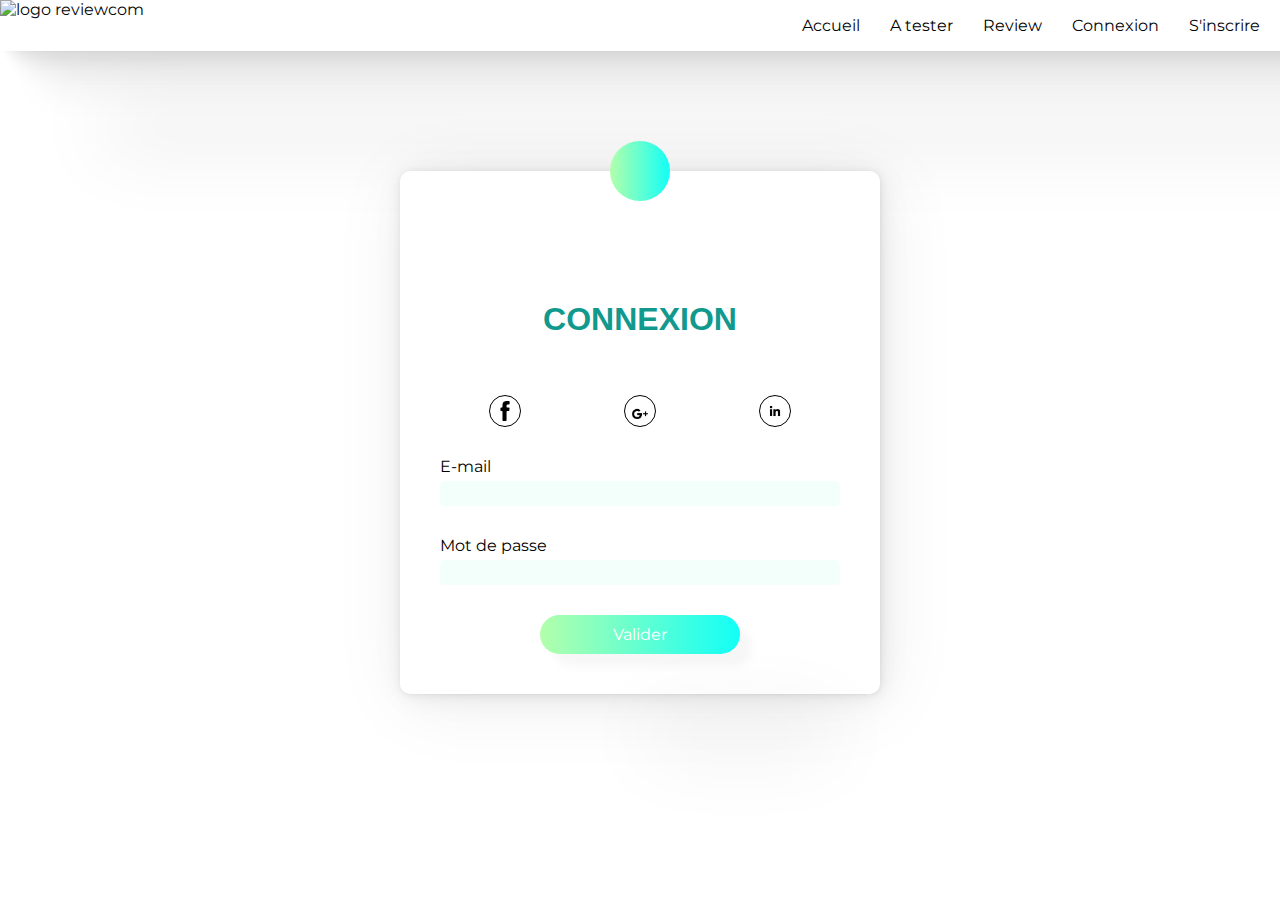
==== src/connexion.html @ 6ca83567 "création page de connexion" ====
<!DOCTYPE html>
<html lang="fr">
<head>
    <meta charset="UTF-8">
    <meta http-equiv="X-UA-Compatible" content="IE=edge">
    <meta name="viewport" content="width=device-width, initial-scale=1.0">
    <title>Connection</title>
    <link rel="stylesheet" href="./style.css">
    <link rel="preconnect" href="https://fonts.googleapis.com">
    <link rel="preconnect" href="https://fonts.gstatic.com" crossorigin>
    <link href="https://fonts.googleapis.com/css2?family=Manrope&family=Montserrat&display=swap" rel="stylesheet">
</head>
<body>
    <header>
        <a href="/index.html" id="logo"><img src="/images/logo-review.png" alt="logo reviewcom"></a>
        <nav>
            <ul>
                <li><a href="index.html">Accueil</a></li>
                <li>A tester</li>
                <li>Review</li>
                <li><a href="connexion.html">Connexion</a></li>
                <li><a href="inscription.html">S'inscrire</a></li>
            </ul>
        </nav>
    </header>
    <main>
        <section class="inscription">
           

    
            <form action="" method="get"> 
                <div class="decoration"></div>
                <h2>CONNEXION</h2>
                <div class="logo">
    <a href="https://m.facebook.com/login/?locale=fr_FR" target="_blank"><img src="images/logo-facebook.png" alt="logo facebook"></a>
    <a href="https://accounts.google.com/v3/signin/identifier?dsh=S-956052287%3A1674742061716368&continue=http%3A%2F%2Fsupport.google.com%2Fmail%2Fanswer%2F8494%3Fhl%3Dfr%26co%3DGENIE.Platform%253DDesktop&ec=GAZAdQ&hl=fr&passive=true&flowName=GlifWebSignIn&flowEntry=ServiceLogin&ifkv=AWnogHeDESg2lkqmcnrfMeO6EJKUN2V0S3sfXDUUirWxEDMGmWq05Ee-J0V-KAgzmcDhmuE2APKeBQ" target="_blank"><img src="images/logo-google.png" alt="logo google"></a>
    <a href="https://www.linkedin.com/login/fr?fromSignIn=true&trk=guest_homepage-basic_nav-header-signin" target="_blank"><img src="images/logo-linkedin.png" alt="logo linkedin"></a>
    </div>
                </div>
                <div>
                <label for="email">E-mail</label>
                <input type="email" name="email" id="email" value="" required>
                </div>
                <div>
                <label for="password">Mot de passe</label>
                <input type="password" name="password" id="password" value="" required>
                </div>
                 <div><button>Valider</button></div>
            </form>
           
           </section>

    </main>
</body>
</html>
---- src/style.css ----
body{
    margin: 0;
    padding: 0;
    font-family: 'Montserrat', sans-serif;
    overflow-x: hidden;
}

header{
    display: flex;
    justify-content: space-between;
    height: fit-content;
    width: 100vw;
    box-shadow:
    2.8px 2.8px 2.2px rgba(0, 0, 0, 0.02),
    6.7px 6.7px 5.3px rgba(0, 0, 0, 0.028),
    12.5px 12.5px 10px rgba(0, 0, 0, 0.035),
    22.3px 22.3px 17.9px rgba(0, 0, 0, 0.042),
    41.8px 41.8px 33.4px rgba(0, 0, 0, 0.05),
    100px 100px 80px rgba(0, 0, 0, 0.07)
  ;

}

header #logo img{
    height: 50px;
}
nav{
    margin-right: 20px;
}
nav ul{
    font-family: 'Montserrat', sans-serif;
    list-style: none;
    display: flex;
    gap: 30px;
    align-items: center;
}

nav li:hover{
    color: white;
    background: linear-gradient(90deg,#11998e,#38ef7d);
    border-radius: 20px;
    height: max-content;
    width: 100px;
    text-align: center;
}

a{
    text-decoration: none;
    color: #040506;
}

.first-bloc{
    margin-top: 10%;
    display: flex;
    justify-content: space-around;
    font-size: 1.5rem;
    background-image: url("images/background.png");
    background-position: center;
    background-repeat: no-repeat;
    background-size: cover;
}

h1{
    font-size: 4rem;
    font-family:'Segoe UI', Tahoma, Geneva, Verdana, sans-serif;
    font-weight: 700;
    margin-top: 150px;
    text-shadow: 0px 3px 3px rgba(0, 0, 0, 0.2);
    color:#040506;
    
}

span{
    color: aquamarine;
}

.first-bloc-photos img{
height: 300px;
width: 250px;
border-radius: 30% 70% 70% 30% / 30% 30% 70% 70% ;
box-shadow:
    2.8px 2.8px 2.2px rgba(0, 0, 0, 0.02),
    6.7px 6.7px 5.3px rgba(0, 0, 0, 0.028),
    12.5px 12.5px 10px rgba(0, 0, 0, 0.035),
    22.3px 22.3px 17.9px rgba(0, 0, 0, 0.042),
    41.8px 41.8px 33.4px rgba(0, 0, 0, 0.05),
    100px 100px 80px rgba(0, 0, 0, 0.07);
margin-right: 20px;
}

.first-bloc-photos .first-bloc-photos-one{
    position: relative;
    right: 20%;
    display: flex;
    gap: 100px;
}

.first-bloc-photos .first-bloc-photos-two{
    display: flex;
    gap: 100px;
}

.second-bloc{
    margin-top: 130px;
    background-image: url("images/neon-back.png");
    background-position: center;
    background-repeat: no-repeat;
    background-size: cover;
    height: 700px;
}
.second-bloc-container{
    display: flex;
    overflow-x: scroll;
    padding: 0px 24px;
    width: 50%;
    height: 410px;
    scroll-snap-type: x mandatory;
    scroll-padding: 24px;
    border-radius: 8px;
    gap: 12px;
    margin: 2rem auto;
    box-sizing: border-box;
    box-shadow:
  0.1px 0.2px 2.2px rgba(0, 0, 0, 0.02),
  0.3px 0.5px 5.3px rgba(0, 0, 0, 0.028),
  0.6px 1px 10px rgba(0, 0, 0, 0.035),
  1.1px 1.8px 17.9px rgba(0, 0, 0, 0.042),
  2.1px 3.3px 33.4px rgba(0, 0, 0, 0.05),
  5px 8px 80px rgba(0, 0, 0, 0.07)
;
background: white;
}

.second-bloc-container .item{
    flex: 0 0 100%;
    padding: 0px 24px;
    border-radius: 8px;
    scroll-snap-align: start;
    box-sizing: border-box;
    background:white;
    overflow-y: scroll;
    text-align: center;
}

h2{
    font-family:'Segoe UI', Tahoma, Geneva, Verdana, sans-serif;
    text-shadow: 0px 3px 3px rgba(0, 0, 0, 0.2);
    text-align: center;
    font-size: 2rem;
}

.second-bloc-container img{
    width: 90px;
    height: 90px;
    border-radius: 100px;
    margin: auto;
    margin-top: 0;
    margin-bottom: 0;
}

.second-bloc-container div{
    display: flex;
    flex-direction: column;
    gap: 1px;
}

.second-bloc-container-cta {
    border-radius: 30px;
    padding: 10px 20px;
    width: fit-content;
    font-size: 1rem;
    color: white;
    font-family: 'Montserrat', sans-serif;
    margin: auto;
    border: none;
    background: linear-gradient(90deg,#B3FFAB,#12FFF7);
    box-shadow:
    12.5px 12.5px 10px rgba(0, 0, 0, 0.035),
    100px 100px 80px rgba(0, 0, 0, 0.07)
  ;
}

.second-bloc-container-cta:hover,.third-bloc-cta:hover{
    background: linear-gradient(90deg,#11998e,#38ef7d);
}
.second-bloc-container-cta:active, .third-bloc-cta:active{
    border: #11998e 2px solid;
}
h3{
    text-shadow: 0px 3px 3px rgba(0, 0, 0, 0.2);
}

.third-bloc{
    display: flex;
    margin: auto;
    align-items: center;
    justify-content: center;
    gap: 40px;
    height: 200px;
    box-shadow:
  0.1px 0.2px 2.2px rgba(0, 0, 0, 0.02),
  0.3px 0.5px 5.3px rgba(0, 0, 0, 0.028),
  0.6px 1px 10px rgba(0, 0, 0, 0.035),
  1.1px 1.8px 17.9px rgba(0, 0, 0, 0.042),
  2.1px 3.3px 33.4px rgba(0, 0, 0, 0.05),
  5px 8px 80px rgba(0, 0, 0, 0.07)
;
    
}



.third-bloc-cta{
    border-radius: 30px;
    padding: 10px 20px;
    width: fit-content;
    font-size: 1rem;
    color: white;
    font-family: 'Montserrat', sans-serif;
    border: none;
    background: linear-gradient(90deg,#B3FFAB,#12FFF7);
    box-shadow:
    12.5px 12.5px 10px rgba(0, 0, 0, 0.035),
    100px 100px 80px rgba(0, 0, 0, 0.07)
  ;
}



.third-bloc input{
    width: 400px;
    padding: 10px;
    border-radius: 3px;
    font-size: 1.2rem;
    text-align: center;
    font-family: 'Montserrat', sans-serif;
    border: none;
    background: rgb(127, 255, 212,0.2);
}


.inscription form{
    display: flex;
    flex-direction: column;
    gap: 30px;
    width: 400px;
    margin: auto;
    background: white;
    margin-top: 120px;
    padding: 40px;
    border-radius: 10px;
    box-shadow:
  0.1px 0.2px 2.2px rgba(0, 0, 0, 0.02),
  0.3px 0.5px 5.3px rgba(0, 0, 0, 0.028),
  0.6px 1px 10px rgba(0, 0, 0, 0.035),
  1.1px 1.8px 17.9px rgba(0, 0, 0, 0.042),
  2.1px 3.3px 33.4px rgba(0, 0, 0, 0.05),
  5px 8px 80px rgba(0, 0, 0, 0.07)
;
}

.inscription form div{
    display: flex;
    flex-direction: column;
    gap: 5px;
}

.inscription form input{
    padding: 5px;
    background: rgb(127, 255, 212,0.1);
    border: none;
    border-radius: 5px;
}

.inscription button{
    margin: auto;
    border-radius: 30px;
    padding: 10px 20px;
    width: 200px;
    font-size: 1rem;
    color: white;
    font-family: 'Montserrat', sans-serif;
    border: none;
    background: linear-gradient(90deg,#B3FFAB,#12FFF7);
    box-shadow:
    12.5px 12.5px 10px rgba(0, 0, 0, 0.035),
    100px 100px 80px rgba(0, 0, 0, 0.07)
  ;
}

.inscription form .decoration{
    height: 60px;
    width: 60px;
    background: linear-gradient(90deg,#B3FFAB,#12FFF7);
    border-radius: 300px;
    margin: auto;
    position: relative;
    top: -70px;

}

.logo{
    display: flex;
    flex-direction: row !important;
    justify-content: center;
 }

 .logo img{
    width: 20px;
    height: 20px;
    padding-top: 5px;
    padding-left: 5px;
 }

 .logo a{
        border : 1px solid black;
        border-radius: 300px;
        width: 30px;
        height: 30px;
        margin: auto;
 }

 .inscription form h2{
    font-size: 2em;
    margin-top: 0;
    color: #11998e;
    text-shadow: none;
 }
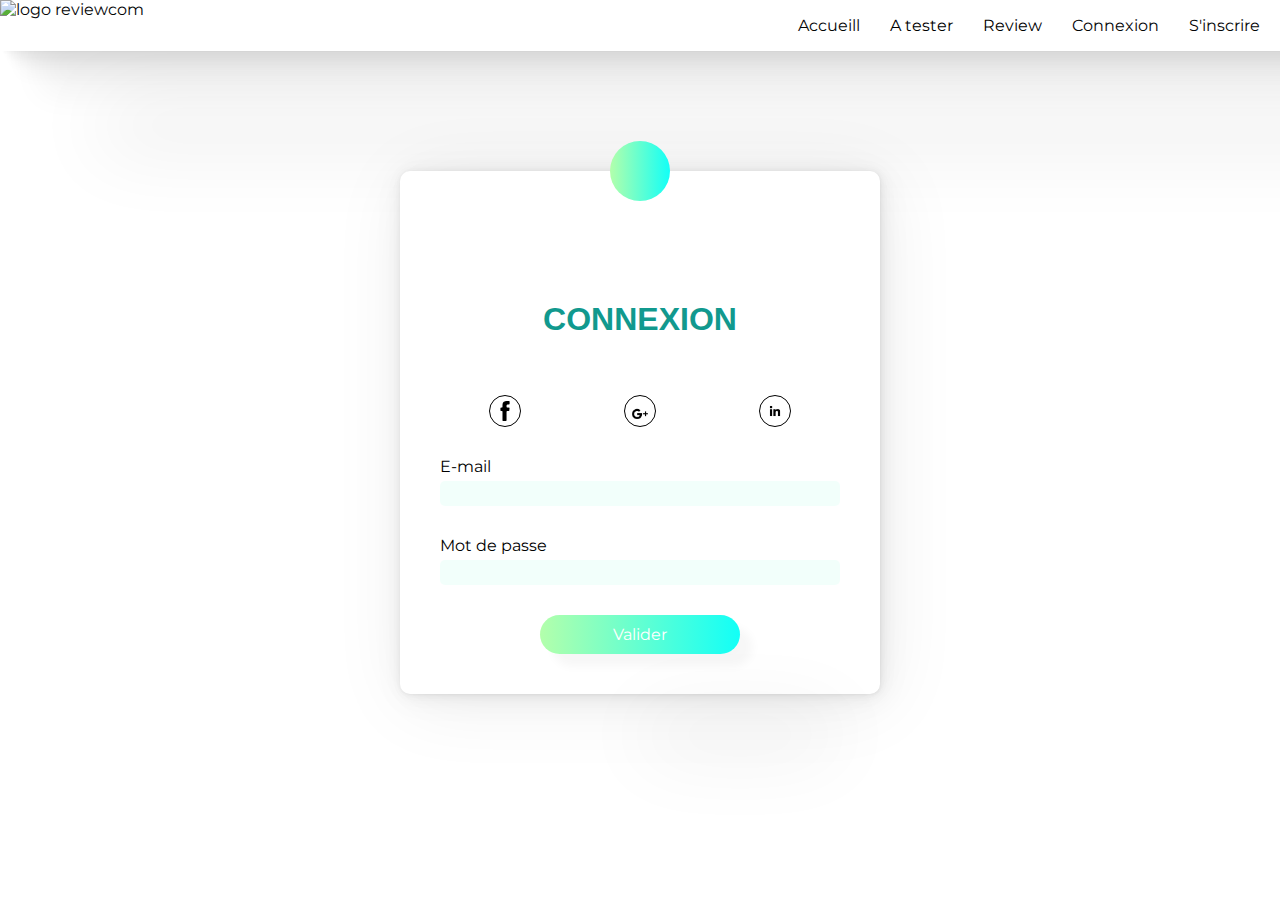
==== commit 3f1cb93a: "new version" ====
--- a/src/connexion.html
+++ b/src/connexion.html
@@ -15,7 +15,7 @@
         <a href="/index.html" id="logo"><img src="/images/logo-review.png" alt="logo reviewcom"></a>
         <nav>
             <ul>
-                <li><a href="index.html">Accueil</a></li>
+                <li><a href="index.html">Accueill</a></li>
                 <li>A tester</li>
                 <li>Review</li>
                 <li><a href="connexion.html">Connexion</a></li>
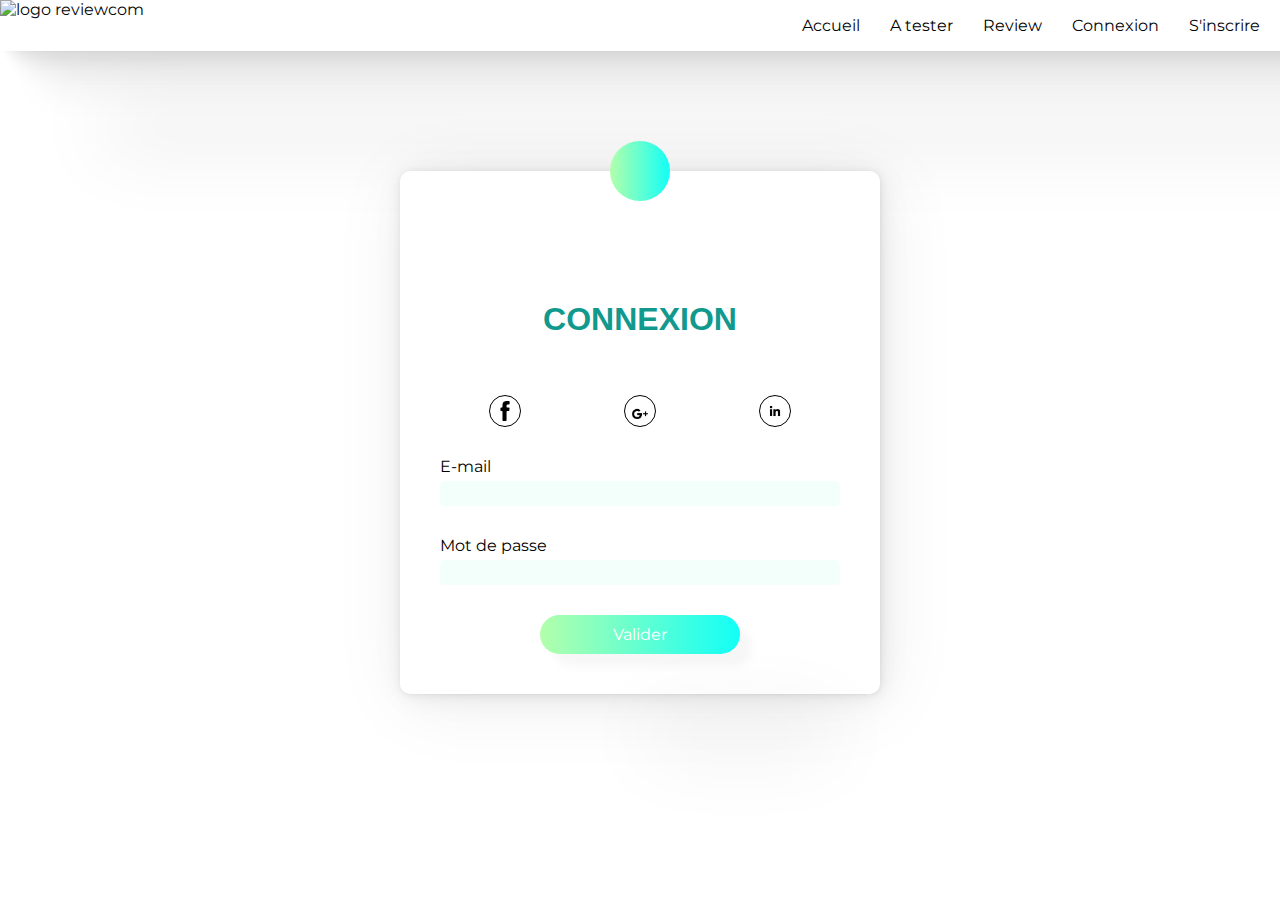
==== commit 885fa9ae: "retour version" ====
--- a/src/connexion.html
+++ b/src/connexion.html
@@ -15,7 +15,7 @@
         <a href="/index.html" id="logo"><img src="/images/logo-review.png" alt="logo reviewcom"></a>
         <nav>
             <ul>
-                <li><a href="index.html">Accueill</a></li>
+                <li><a href="index.html">Accueil</a></li>
                 <li>A tester</li>
                 <li>Review</li>
                 <li><a href="connexion.html">Connexion</a></li>
